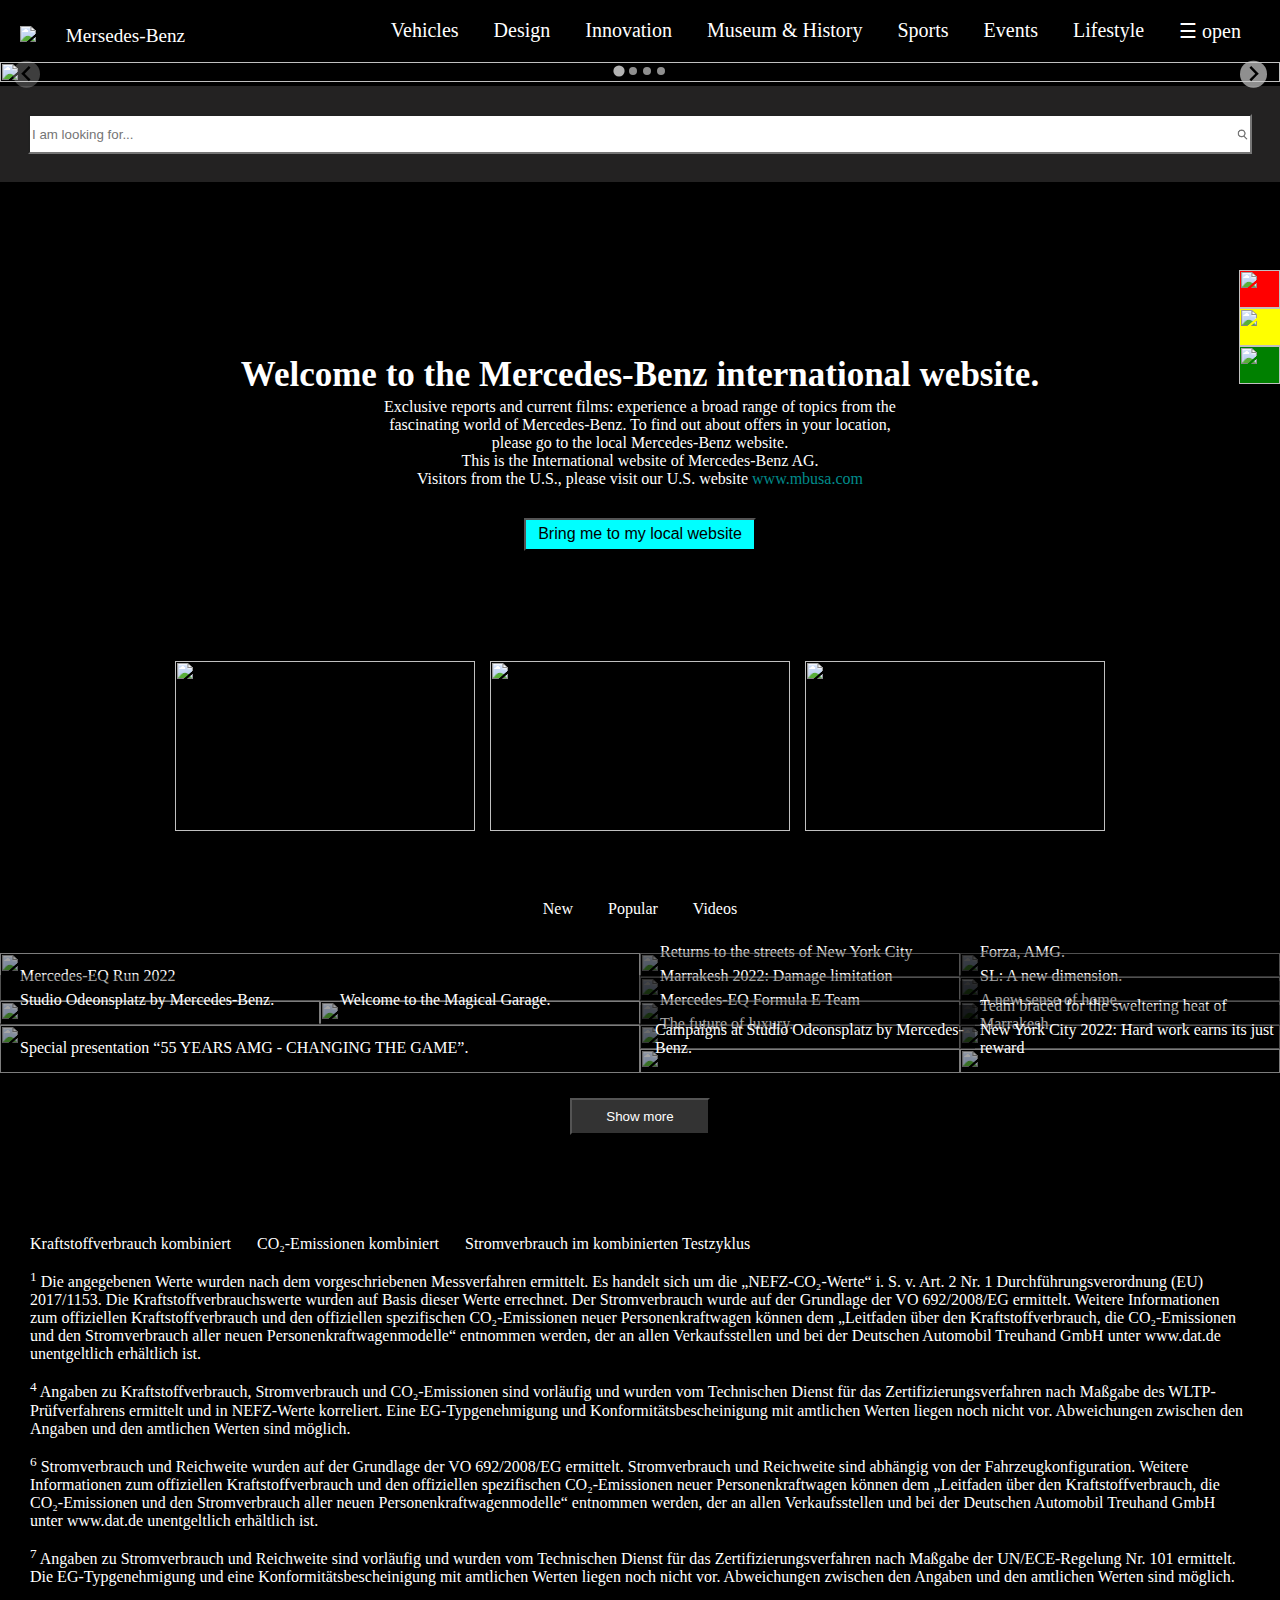
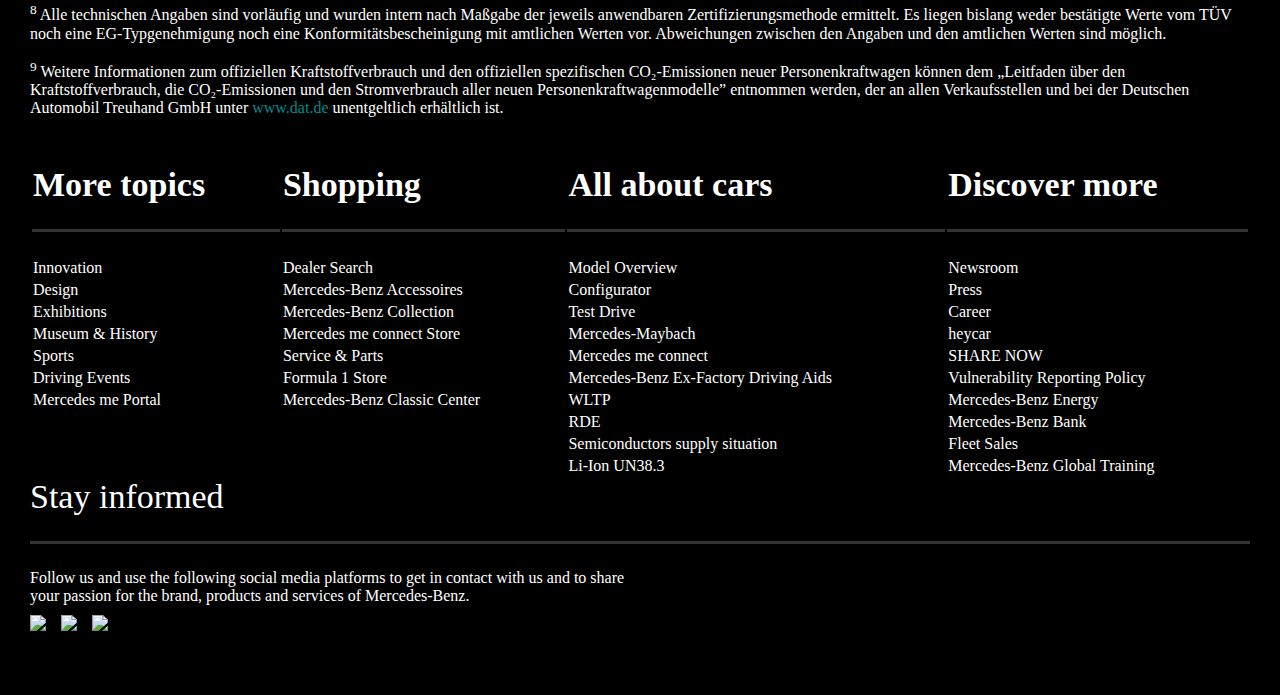
==== index.html @ c591882f "top menu is complete" ====
<!DOCTYPE html>
<html lang="en">

<head>
    <meta charset="UTF-8">
    <meta http-equiv="X-UA-Compatible" content="IE=edge">
    <meta name="viewport" content="width=device-width, initial-scale=1.0">
    <link rel="stylesheet" href="style.css">
    <link rel="stylesheet" href="splide.min.css">
    <script src="splide.min.js"></script>
    <link rel="icon" sizes="any" type="image/svg+xml" href="logo.svg">
    <link rel="stylesheet" href="Side.js" type="text/Javascript">
    <title>Mersedes Benz site</title>
</head>

<body style="background-color:black ;">
    <div class="Mersedes-Benz-Projecct">
            <div class="header">
                <div class="logo">
                    <img src="logo.svg">
                    <span class="site-title">Mersedes-Benz</span>
                </div>
                <div class="top-menu">
                    <div class="top-menu1">Vehicles</div>
                    <div class="top-menu2">Design</div>
                    <div class="top-menu3">Innovation</div>
                    <div class="top-menu4">Museum & History</div>
                    <div class="top-menu5">Sports</div>
                    <div class="top-menu6">Events</div>
                    <div class="top-menu7">Lifestyle</div>
                    <span class="icon-menu" onclick="openNav()">&#9776; open</span>
                </div>
            </div>
            <div class="wrapper">
                <div class="benz-main-slideshow">
                    <section class="splide" aria-label="Splide Basic HTML Example">
                        <div class="splide__track">
                            <ul class="splide__list">
                                <li class="splide__slide">
                                    <div class="lang-box">
                                        <div class="slide-item slide1">
                                            <div class="slide-title">
                                                <div>50 years of the 116 series.</div>
                                                <button class="button1">Find out more</button>
                                            </div>
                                        <img src="Project-photos/mercedes-benz_classic_history_w116.webp">
                                        </div>
                                    </div>
                                </li>
                                <li class="splide__slide">
                                    <div class="lang-box">
                                        <div class="slide-item slide2">
                                            <div class="slide-title">
                                                <div>Project MAYBACH</div>
                                                <button class="button1">Discover now</button>
                                            </div>
                                            <img src="Project-photos/project-maybach.webp">
                                        </div>
                                    </div>
                                </li>
                                <li class="splide__slide">
                                    <div class="lang-box">
                                        <div class="slide-item slide3">
                                            <div class="slide-title">
                                                <div>Welcome to the Magical Garage</div>
                                                <button class="button1">Discover now</button>
                                            </div>
                                            <img src="Project-photos/aks16.webp">
                                        </div>
                                    </div>
                                </li>
                                <li class="splide__slide">
                                    <div class="lang-box">
                                        <div class="slide-item slide4">
                                            <div class="slide-title">
                                                <div>World Premiere-EQS SUV.</div>
                                                <button class="button1">Discover now</button>
                                            </div>
                                            <img src="Project-photos/aks1.jpeg">
                                        </div>
                                    </div>
                                </li>
                            </ul>
                        </div>
                    </section>
                    <script>
                        var splide = new Splide('.splide');
                        splide.mount();
                    </script>
                </div>
                <table class="table-for-input">
                    <tr>
                        <td><input type="text" id="input" size="175" placeholder="I am looking for..." /></td>
                    </tr>
                </table>
                <div class="p5">
                    <h1 class="m2">Welcome to the Mercedes-Benz international website.</h1>
                    <div>Exclusive reports and current films: experience a broad range of topics from the
                        <br>fascinating world of Mercedes-Benz. To find out about offers in your location,</br> please
                        go to the local Mercedes-Benz website.</br>

                        This is the International website of Mercedes-Benz AG.
                        <br>Visitors from the U.S., please visit our U.S. website<a href="https://www.mbusa.com/"
                            target="_blank"> www.mbusa.com</a></br>
                    </div>
                    <div class="m3"><button class="button2"> Bring me to my local website</button></div>
                </div>
                <div class="p6">
                    <div><img src=Project-photos/aks2.jpg></div>
                    <div><img src=Project-photos/aks4.jpg></div>
                    <div><img src=Project-photos/she-channel-tile.jpg></div>
                </div>
                <div class="middle-menu">
                    <div class="middle-menu1">New</div>
                    <div class="middle-menu2">Popular</div>
                    <div class="middle-menu3">Videos</div>
                </div>
                <div class="content">
                    <div class="post post1">
                        <img src="Project-photos/aks3.jpg">
                        <div class="img1">
                            <p>Mercedes-EQ Run 2022</p>
                        </div>
                    </div>
                    <div class="post post2">
                        <img src="Project-photos/aks6.jpg">
                        <div class="img2">
                            <p>Returns to the streets of New York City</p>
                        </div>
                    </div>
                    <div class="post post3">
                        <img src="Project-photos/aks8.jpg">
                        <div class="img3">
                            <p>Forza, AMG.</p>
                        </div>
                    </div>
                    <div class="post post4">
                        <img src="Project-photos/aks10.jpg">
                        <div class="img4">
                            <p>Marrakesh 2022: Damage limitation</p>
                        </div>
                    </div>
                    <div class="post post5">
                        <img src="Project-photos/aks12.jpg">
                        <div class="img5">
                            <p>SL: A new dimension.</p>
                        </div>
                    </div>
                    <div class="post post6">
                        <img src="Project-photos/aks14.jpg">
                        <div class="img6">
                            <p>Studio Odeonsplatz by Mercedes-Benz.</p>
                        </div>
                    </div>
                    <div class="post post7">
                        <img src="Project-photos/aks16.jpg">
                        <div class="img7">
                            <p>Welcome to the Magical Garage.</p>
                        </div>
                    </div>
                    <div class="post post8">
                        <img src="Project-photos/aks5.jpg">
                        <div class="img8">
                            <p>Mercedes-EQ Formula E Team</p>
                        </div>
                    </div>
                    <div class="post post9">
                        <img src="Project-photos/aks7.jpg">
                        <div class="img9">
                            <p>A new sense of home.</p>
                        </div>
                    </div>
                    <div class="post post10">
                        <img src="Project-photos/aks9.jpg">
                        <div class="img10">
                            <p>Special presentation “55 YEARS AMG - CHANGING THE GAME”.</p>
                        </div>
                    </div>
                    <div class="post post11">
                        <img src="Project-photos/aks11.jpg">
                        <div class="img11">
                            <p>The future of luxury.</p>
                        </div>
                    </div>
                    <div class="post post12">
                        <img src="Project-photos/aks13.jpg">
                        <div class="img12">
                            <p>Team braced for the sweltering heat of Marrakesh</p>
                        </div>
                    </div>
                    <div class="post post13">
                        <img src="Project-photos/aks15.jpg">
                        <div class="img13">
                            <p>Campaigns at Studio Odeonsplatz by Mercedes-Benz.</p>
                        </div>
                    </div>
                    <div class="post post14">
                        <img src="Project-photos/aks17.jpg">
                        <div class="img14">
                            <p>New York City 2022: Hard work earns its just reward </p>
                        </div>
                    </div>
                </div>
                <div class="p9">
                    <button class="button3">Show more</button>
                </div>
                <div class="written">
                    <div class="written1">
                        <div>Kraftstoffverbrauch kombiniert</div>
                        <div>CO₂-Emissionen kombiniert </div>
                        <div>Stromverbrauch im kombinierten Testzyklus</div>
                    </div>
                    <div class="written2">
                        <p>
                            <sup>1</sup>
                            Die angegebenen Werte wurden nach dem vorgeschriebenen Messverfahren ermittelt. Es handelt
                            sich um die „NEFZ-CO₂-Werte“ i. S. v. Art. 2 Nr. 1 Durchführungsverordnung (EU) 2017/1153.
                            Die Kraftstoffverbrauchswerte wurden auf Basis dieser Werte errechnet. Der Stromverbrauch
                            wurde auf der Grundlage der VO 692/2008/EG ermittelt. Weitere Informationen zum offiziellen
                            Kraftstoffverbrauch und den offiziellen spezifischen CO₂-Emissionen neuer Personenkraftwagen
                            können dem „Leitfaden über den Kraftstoffverbrauch, die CO₂-Emissionen und den
                            Stromverbrauch aller neuen Personenkraftwagenmodelle“ entnommen werden, der an allen
                            Verkaufsstellen und bei der Deutschen Automobil Treuhand GmbH unter www.dat.de unentgeltlich
                            erhältlich ist.
                        </p>
                    </div>
                    <div>
                        <p>
                            <sup>4</sup>
                            Angaben zu Kraftstoffverbrauch, Stromverbrauch und CO₂-Emissionen sind vorläufig und wurden
                            vom Technischen Dienst für das Zertifizierungsverfahren nach Maßgabe des WLTP-Prüfverfahrens
                            ermittelt und in NEFZ-Werte korreliert. Eine EG-Typgenehmigung und Konformitätsbescheinigung
                            mit amtlichen Werten liegen noch nicht vor. Abweichungen zwischen den Angaben und den
                            amtlichen Werten sind möglich.
                        </p>
                    </div>
                    <div>
                        <p>
                            <sup>6</sup>
                            Stromverbrauch und Reichweite wurden auf der Grundlage der VO 692/2008/EG ermittelt.
                            Stromverbrauch und Reichweite sind abhängig von der Fahrzeugkonfiguration. Weitere
                            Informationen zum offiziellen Kraftstoffverbrauch und den offiziellen spezifischen
                            CO₂-Emissionen neuer Personenkraftwagen können dem „Leitfaden über den Kraftstoffverbrauch,
                            die CO₂-Emissionen und den Stromverbrauch aller neuen Personenkraftwagenmodelle“ entnommen
                            werden, der an allen Verkaufsstellen und bei der Deutschen Automobil Treuhand GmbH unter
                            www.dat.de unentgeltlich erhältlich ist.
                        </p>
                    </div>
                    <div>
                        <p>
                            <sup>7</sup>
                            Angaben zu Stromverbrauch und Reichweite sind vorläufig und wurden vom Technischen Dienst
                            für das Zertifizierungsverfahren nach Maßgabe der UN/ECE-Regelung Nr. 101 ermittelt. Die
                            EG-Typgenehmigung und eine Konformitätsbescheinigung mit amtlichen Werten liegen noch nicht
                            vor. Abweichungen zwischen den Angaben und den amtlichen Werten sind möglich.
                        </p>
                    </div>
                    <div>
                        <p>
                            <sup>8</sup>
                            Alle technischen Angaben sind vorläufig und wurden intern nach Maßgabe der jeweils
                            anwendbaren Zertifizierungsmethode ermittelt. Es liegen bislang weder bestätigte Werte vom
                            TÜV noch eine EG-Typgenehmigung noch eine Konformitätsbescheinigung mit amtlichen Werten
                            vor. Abweichungen zwischen den Angaben und den amtlichen Werten sind möglich.
                        </p>
                    </div>
                    <div>
                        <p>
                            <sup>9</sup>
                            Weitere Informationen zum offiziellen Kraftstoffverbrauch und den offiziellen spezifischen
                            CO₂-Emissionen neuer Personenkraftwagen können dem „Leitfaden über den Kraftstoffverbrauch,
                            die CO₂-Emissionen und den Stromverbrauch aller neuen Personenkraftwagenmodelle” entnommen
                            werden, der an allen Verkaufsstellen und bei der Deutschen Automobil Treuhand GmbH unter<a
                                href="https://www.dat.de/" target="_blank"> www.dat.de</a> unentgeltlich erhältlich ist.
                        </p>
                    </div>
                </div>
            </div>
        </div>
    </div>
    </div>
    <div class="quick-access">
        <div class="quick-access1"><img src="Project-photos/pinterest logo.webp"></div>
        <div class="quick-access2"><img src="Project-photos/snapchat logo.jpeg"></div>
        <div class="quick-access3"><img src="Project-photos/starbucks.png"></div>
    </div>
    <table class="table-for-writing">
        <tr>
            <th>More topics</th>
            <th>Shopping</th>
            <th>All about cars</th>
            <th>Discover more</th>
        </tr>
        <tr>
            <td class="Top-of-the-list">Innovation</td>
            <td class="Top-of-the-list">Dealer Search</td>
            <td class="Top-of-the-list">Model Overview</td>
            <td class="Top-of-the-list">Newsroom</td>
        </tr>
        <tr>
            <td>Design</td>
            <td>Mercedes-Benz Accessoires</td>
            <td>Configurator</td>
            <td>Press</td>
        </tr>
        <tr>
            <td>Exhibitions</td>
            <td>Mercedes-Benz Collection</td>
            <td>Test Drive</td>
            <td>Career</td>
        </tr>
        <tr>
            <td>Museum & History</td>
            <td>Mercedes me connect Store</td>
            <td>Mercedes-Maybach</td>
            <td>heycar</td>
        </tr>
        <tr>
            <td>Sports</td>
            <td>Service & Parts</td>
            <td>Mercedes me connect</td>
            <td>SHARE NOW</td>
        </tr>
        <tr>
            <td>Driving Events</td>
            <td>Formula 1 Store</td>
            <td>Mercedes-Benz Ex-Factory Driving Aids</td>
            <td>Vulnerability Reporting Policy</td>
        </tr>
        <tr>
            <td>Mercedes me Portal</td>
            <td>Mercedes-Benz Classic Center</td>
            <td>WLTP</td>
            <td>Mercedes-Benz Energy</td>
        </tr>
        <tr>
            <td></td>
            <td></td>
            <td>RDE</td>
            <td>Mercedes-Benz Bank</td>
        </tr>
        <tr>
            <td></td>
            <td></td>
            <td>Semiconductors supply situation</td>
            <td>Fleet Sales</td>
        </tr>
        <tr>
            <td></td>
            <td></td>
            <td>Li-Ion UN38.3</td>
            <td>Mercedes-Benz Global Training</td>
        </tr>
    </table>
    <div class="informed">
        <div class="informed-titele">Stay informed</div>
        <div class="Informed-writings">
            Follow us and use the following social media platforms to get in contact with us and to share<br>
            your passion for the brand, products and services of Mercedes-Benz.</br>
        </div>
        <div class="Ways-of-communication">
            <img class="Cyberspace1" src="Project-photos/youtube logo.jpg">
            <img class="Cyberspace2" src="Project-photos/darkmode-instagram.jpg">
            <img class="Cyberspace3" src="Project-photos/twitter.jpg">
        </div>
    </div>

    <div id="mySidenav" class="sidenav">
        <a href="javascript:void(0)" class="closebtn" onclick="closeNav()">&times;</a>
        <h2>Menu</h2>
        <a href="#">About</a>
        <a href="#">Services</a>
        <a href="#">Clients</a>
        <a href="#">Contact</a>
      </div>    
      <script>
        function openNav() {
          document.getElementById("mySidenav").style.width = "250px";
        }
        
        function closeNav() {
          document.getElementById("mySidenav").style.width = "0";
        }
        </script>      
</body>
</html>
---- style.css ----
html,
body {
    margin: 0;
    padding: 0;
    width: 100%;
    height: 100%;
}

html {
    color: #fff;
}

.header{
    display: grid;
    grid-template-columns: 1fr  1fr 1fr;
    grid-template-areas: "logo top-menu;"
}

.logo{
    font-size: larger;
    padding-left: 20px;
    padding-top: 25px;
    padding-bottom: 15px;
    box-sizing: border-box;
    grid-area: logo;
}

.top-menu {
    display: flex;
    cursor: pointer;
    grid-area: top-menu;
    gap: 35px;
    font-size: 20px;
    padding-right: 39px;
}

.top-menu1:hover {
    font-size: 30px;
    background: -webkit-linear-gradient( #3f5efb, #fc466b);
    -webkit-background-clip: text;
    -webkit-text-fill-color: transparent;
    transition: 0.5s;
}

.top-menu2:hover {
    font-size: 30px;
    background: -webkit-linear-gradient( #3f5efb, #fc466b);
    -webkit-background-clip: text;
    -webkit-text-fill-color: transparent;
    transition: 0.5s;}

.top-menu3:hover {
    font-size: 30px;
    background: -webkit-linear-gradient( #3f5efb, #fc466b);
    -webkit-background-clip: text;
    -webkit-text-fill-color: transparent;
    transition: 0.5s;
}

.top-menu4:hover {
    font-size: 30px;
    background: -webkit-linear-gradient( #3f5efb, #fc466b);
    -webkit-background-clip: text;
    -webkit-text-fill-color: transparent;
    transition: 0.5s;
}

.top-menu5:hover {
    font-size: 30px;
    background: -webkit-linear-gradient( #3f5efb, #fc466b);
    -webkit-background-clip: text;
    -webkit-text-fill-color: transparent;
    transition: 0.5s;
}

.top-menu6:hover {
    font-size: 30px;
    background: -webkit-linear-gradient( #3f5efb, #fc466b);
    -webkit-background-clip: text;
    -webkit-text-fill-color: transparent;
    transition: 0.5s;
}

.top-menu7:hover {
    font-size: 30px;
    background: -webkit-linear-gradient( #3f5efb, #fc466b);
    -webkit-background-clip: text;
    -webkit-text-fill-color: transparent;
    transition: 0.5s;
}

.wrapper {
    width: 100%;
    height: 100%;
    position: relative;
}

.slide-show {
    width: 100%;
    height: 600px;
    background-color: #333;
}

.p3 {
    color: #fff;
    font-size: 40px;
    position: absolute;
    top: 60px;
    left: 150px;
}

.table-for-input {
    background-color: rgb(35, 34, 34);
    border: black;
    width: 100%;
}

#input {
    background-image: url(icon-search.png);
    background-position: right;
    background-size: 15px;
    background-repeat: no-repeat;
    height: 40px;
    cursor: pointer;
    box-sizing: border-box;
    width: calc(100% - 50px);
    margin: 25px;
}

.m1 {
    background-color: #fff;
    width: 1200px;
    height: 30px;
    padding-top: 16px;
    padding-left: 16px;
    color: gray;
}

.p5 {
    padding-top: 150px;
    text-align: center;

}

.m2 {
    font-size: 35px;
    height: 19px;
}

.m3 {
    padding-top: 30px;
}

.p6 {
    display: flex;
    width: max-content;
    margin: 0 auto;
    gap: 15px;
    padding-top: 110px;
}

.p6 img {
    width: 300px;
    height: 170px;
}

.p6 img:hover {
    cursor: pointer;
    border-bottom: lightblue solid 8px;
}

.middle-menu {
    display: flex;
    flex-direction: row;
    gap: 35px;
    width: 100%;
    height: 100%;
    padding-top: 65px;
    justify-content: center;
    padding-bottom: 35px;
}

.middle-menu1 {
    cursor: pointer;
}

.middle-menu2 {
    cursor: pointer;
}

.middle-menu3 {
    cursor: pointer;
}

.middle-menu1:hover {
    color: lightskyblue;
}

.middle-menu2:hover {
    color: lightskyblue;
}

.middle-menu3:hover {
    color: lightskyblue;
}

.content {
    width: 100%;
    display: grid;
    grid-template-columns: 1fr 1fr 1fr 1fr;
    grid-template-rows: 1fr 1fr 1fr 1fr 1fr;
    grid-template-areas: "post1 post1 post2 post3"
        "post1 post1 post4 post5"
        "post6 post7 post8 post9"
        "post10 post10 post11 post12"
        "post10 post10 post13 post14";
}

.content:hover {
    cursor: pointer;
}

.post img {
    width: 100%;
    height: 100%;
}

.post1 {
    grid-area: post1;
    position: relative;
}

.img1 {
    position: absolute;
    background-color: rgb(0, 0, 0, .35);
    bottom: 0px;
    width: 100%;
    padding-left: 20px;
}

.post2 {
    grid-area: post2;
    position: relative;
}

.img2 {
    position: absolute;
    background-color: rgb(0, 0, 0, .35);
    bottom: 0px;
    width: 100%;
    padding-left: 20px;
}

.post3 {
    grid-area: post3;
    position: relative;
}

.img3 {
    position: absolute;
    background-color: rgb(0, 0, 0, .35);
    bottom: 0px;
    width: 100%;
    box-sizing: border-box;
    padding-left: 20px;
}

.post4 {
    grid-area: post4;
    position: relative;
}

.img4 {
    position: absolute;
    background-color: rgb(0, 0, 0, .35);
    bottom: 0px;
    width: 100%;
    padding-left: 20px;
}

.post5 {
    grid-area: post5;
    position: relative;
}

.img5 {
    position: absolute;
    background-color: rgb(0, 0, 0, .35);
    bottom: 0px;
    width: 100%;
    box-sizing: border-box;
    padding-left: 20px;
}

.post6 {
    grid-area: post6;
    position: relative;
}

.img6 {
    position: absolute;
    background-color: rgb(0, 0, 0, .35);
    bottom: 0px;
    width: 100%;
    padding-left: 20px;
}

.post7 {
    grid-area: post7;
    position: relative;
}

.img7 {
    position: absolute;
    background-color: rgb(0, 0, 0, .35);
    bottom: 0px;
    width: 100%;
    padding-left: 20px;
}

.post8 {
    grid-area: post8;
    position: relative;
}

.img8 {
    position: absolute;
    background-color: rgb(0, 0, 0, .35);
    bottom: 0px;
    width: 100%;
    padding-left: 20px;
}

.post9 {
    grid-area: post9;
    position: relative;
}

.img9 {
    position: absolute;
    background-color: rgb(0, 0, 0, .35);
    bottom: 0px;
    width: 100%;
    box-sizing: border-box;
    padding-left: 20px;
}

.post10 {
    grid-area: post10;
    position: relative;
}

.img10 {
    position: absolute;
    background-color: rgb(0, 0, 0, .35);
    bottom: 0px;
    width: 100%;
    padding-left: 20px;
}

.post11 {
    grid-area: post11;
    position: relative;
}

.img11 {
    position: absolute;
    background-color: rgb(0, 0, 0, .35);
    bottom: 0px;
    width: 100%;
    padding-left: 20px;
}

.post12 {
    grid-area: post12;
    position: relative;
}

.img12 {
    position: absolute;
    background-color: rgb(0, 0, 0, .35);
    bottom: 0px;
    width: 100%;
    box-sizing: border-box;
    padding-left: 20px;
}

.post13 {
    grid-area: post13;
    position: relative;
}

.img13 {
    position: absolute;
    background-color: rgb(0, 0, 0, .35);
    bottom: 0px;
    width: 100%;
    padding-left: 15px;
}

.post14 {
    grid-area: post14;
    position: relative;
}

.img14 {
    position: absolute;
    background-color: rgb(0, 0, 0, .35);
    bottom: 0px;
    width: 100%;
    box-sizing: border-box;
    padding-left: 20px;
}

.p9 {
    padding-top: 25px;
    text-align: center;
}

.header {
    display: flex;
    align-items: center;
    justify-content: space-between;
}

a{
    text-decoration: none;
    color: darkcyan;
}

a:hover {
    color: plum;
}

.button1 {
    border: none;
    color: #fff;
    background-color: #333;
    padding: 7px 20px 6px;
    cursor: pointer;
    font-size: 16px;
}

.button2 {
    background-color: aqua;
    padding: 5px 12px 6px 12px;
    cursor: pointer;
    font-size: 16px;
}

.button2:hover {
    border-bottom: red solid 4px;
}

.button3 {
    background-color: #333;
    color: #fff;
    padding: 9px 34px;
    cursor: pointer;
}
.button3:hover{
    border-bottom: rgb(87, 83, 83) solid 3px;
    color: aquamarine;
}
.written {
    font-family: Roboto-Black;
    width: calc(100% - 60px);
    margin-left: auto;
    margin-right: auto;
    padding-bottom: 30px;
}

.written1 {
    display: flex;
    gap: 26px;
    padding-top: 100px;
}

@font-face {
    font-family: roboto;
    src: url("Roboto-Black.ttf");
}

.quick-access {
    position: fixed;
    width: 177px;
    right: -136px;
    top: 270px;
}

.quick-access:hover {
    cursor: pointer;
}

.quick-access1 {
    background-color: red;
    height: 38px;
}

.quick-access1 img {
    width: 41px;
    height: 38px;
}

.quick-access2 {
    background-color: yellow;
    height: 38px;
}

.quick-access2 img {
    width: 45px;
    height: 38px;
}

.quick-access3 {
    background-color: green;
    height: 38px;
}

.quick-access3 img {
    width: 41px;
    height: 38px;
}

.table-for-writing {
    background-color: black;
    width: calc(100% - 60px);
    margin-left: auto;
    margin-right: auto;
    padding-left: 0%;
    padding-right: 0%;
}

th {
    text-align: left;
    font-size: 34px;
    border-bottom: 3px solid #333;
    padding-bottom: 25px;
}

.Top-of-the-list {
    padding-top: 25px;
}

.benz-main-slideshow {
    height: 100%;
    width: 100%;
}

.slide-title {
    padding-top: 70px;
    padding-left: 150px;
    font-size: 40px;
    position: absolute;
}

.slide1 img{
    width: 100%;
    height: 100%;
    object-fit: contain;

}

.slide2 img{
    width: 100%;
    height: 100%;
    object-fit: contain;

}

.slide3 img{
    width: 100%;
    height: 100%;
    object-fit: contain;

}

.slide4 img{
    width: 100%;
    height: 100%;
    object-fit: contain;

}

.site-title{
    padding-left: 25px;
}

.informed-titele {
    font-size: 34px;
    border-bottom: #333 solid 3px;
    padding-bottom: 25px;
}

.informed {
    width: calc(100% - 60px);
    margin-left: auto;
    margin-right: auto;
}

.Informed-writings {
    padding-top: 25px;
}

.Ways-of-communication {
    display: flex;
    flex-direction: row;
    gap: 15px;
    width: 40px;
    height: 40px;
    padding-top: 10px;
    padding-bottom: 40px;
}

.Cyberspace1{
 cursor: pointer;
}

.Cyberspace2{
    cursor: pointer;
}

.Cyberspace3{
    cursor: pointer;
   }

   
.sidenav {
  height: 100%;
  width: 0;
  position: fixed;
  z-index: 1;
  top: 0;
  left: 0;
  background-color: #111;
  overflow-x: hidden;
  transition: 0.5s;
  padding-top: 60px;
}

.sidenav a {
  padding: 8px 8px 8px 32px;
  text-decoration: none;
  font-size: 25px;
  color: #818181;
  display: block;
  transition: 0.3s;
}

.sidenav a:hover {
  color: #f1f1f1;
}

.sidenav .closebtn {
  position: absolute;
  top: 0;
  right: 25px;
  font-size: 36px;
  margin-left: 50px;
}

@media screen and (max-height: 450px) {
  .sidenav {padding-top: 15px;}
  .sidenav a {font-size: 18px;}
}

.icon-menu:hover{
    font-size: 30px;
    background: -webkit-linear-gradient( #db232d, #babb5c, #20b9b7);
    -webkit-background-clip: text;
    -webkit-text-fill-color: transparent;
    transition: 0.5s;

}

h2{
    padding-left: 35px;
    font-size: 41px;
}
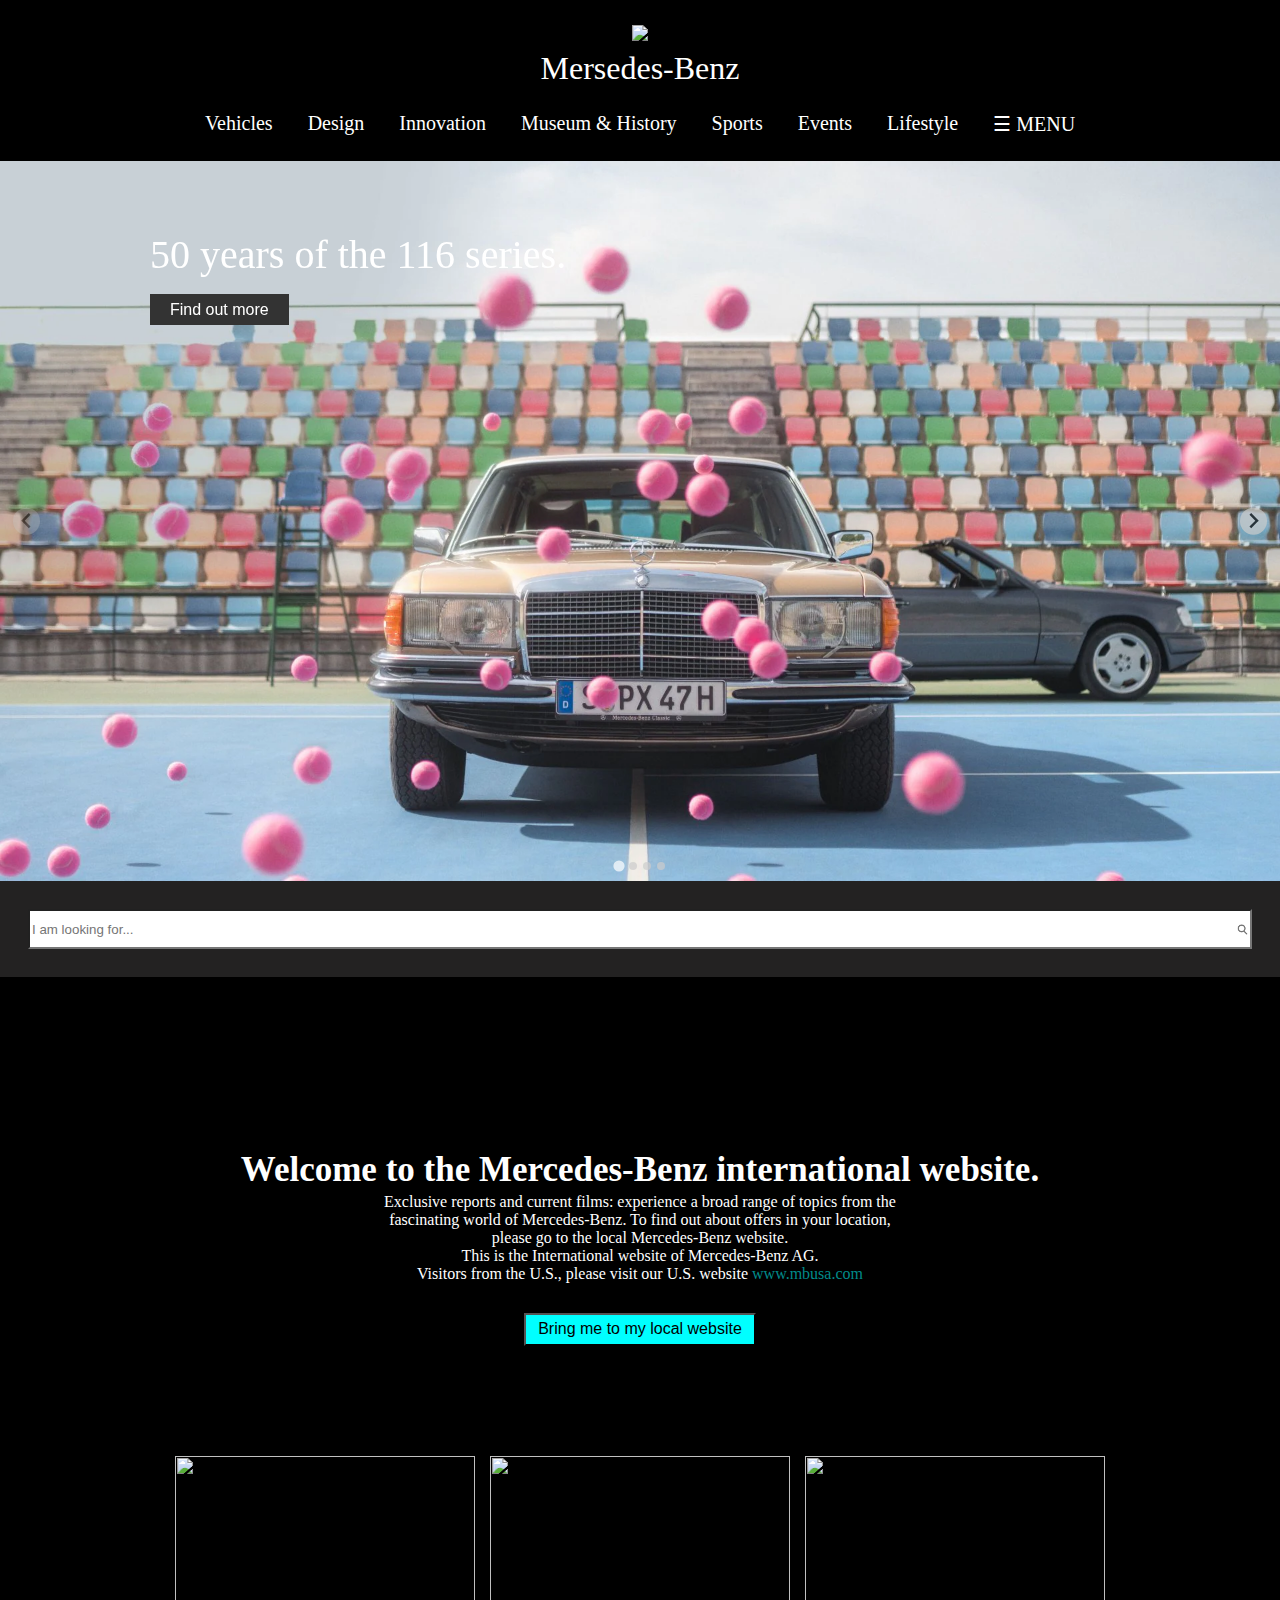
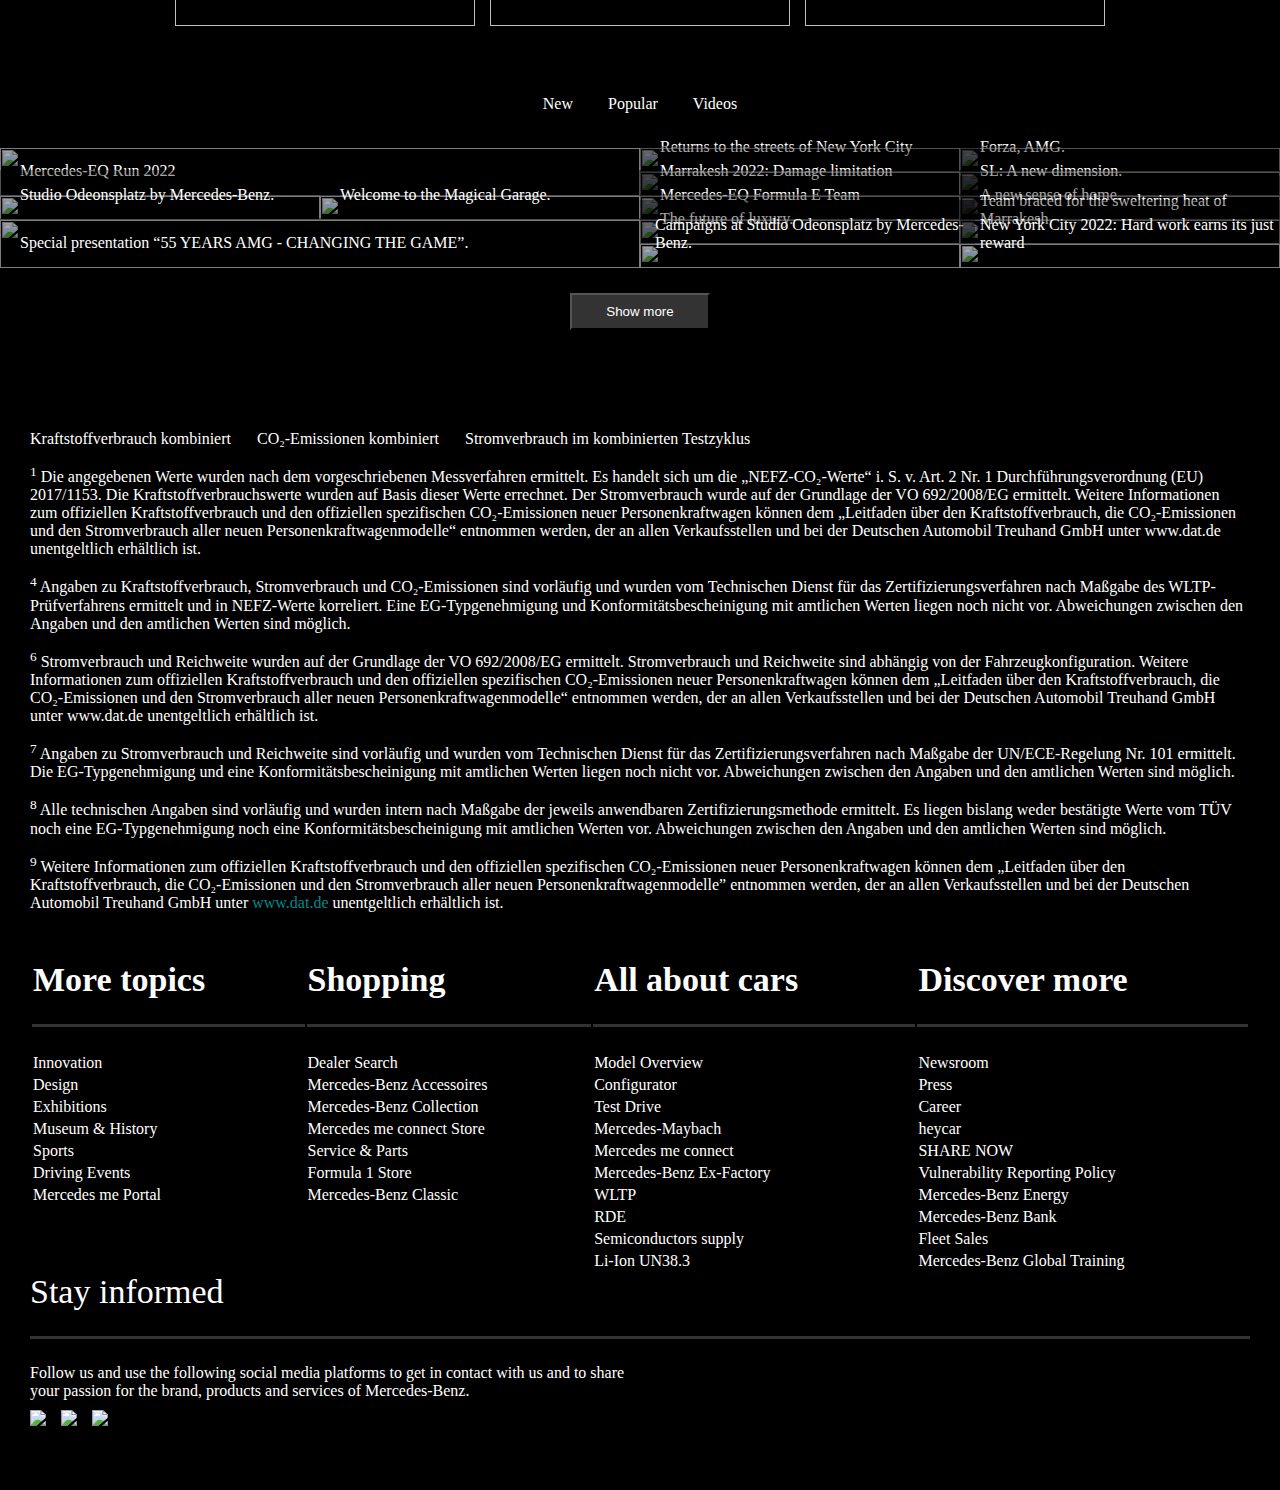
==== commit 1804e1c5: "website is risponsive" ====
--- a/index.html
+++ b/index.html
@@ -2,6 +2,7 @@
 <html lang="en">
 
 <head>
+    <meta name="viewport" content="width=device-width, initial-scale=1.0">
     <meta charset="UTF-8">
     <meta http-equiv="X-UA-Compatible" content="IE=edge">
     <meta name="viewport" content="width=device-width, initial-scale=1.0">
@@ -10,6 +11,7 @@
     <script src="splide.min.js"></script>
     <link rel="icon" sizes="any" type="image/svg+xml" href="logo.svg">
     <link rel="stylesheet" href="Side.js" type="text/Javascript">
+    <script src="menu.js" async></script>
     <title>Mersedes Benz site</title>
 </head>
 
@@ -18,8 +20,8 @@
             <div class="header">
                 <div class="logo">
                     <img src="logo.svg">
-                    <span class="site-title">Mersedes-Benz</span>
-                </div>
+                </div>
+                <div class="site-title">Mersedes-Benz</div>
                 <div class="top-menu">
                     <div class="top-menu1">Vehicles</div>
                     <div class="top-menu2">Design</div>
@@ -28,7 +30,7 @@
                     <div class="top-menu5">Sports</div>
                     <div class="top-menu6">Events</div>
                     <div class="top-menu7">Lifestyle</div>
-                    <span class="icon-menu" onclick="openNav()">&#9776; open</span>
+                    <span class="icon-menu" onclick="openNav()">&#9776; MENU</span>
                 </div>
             </div>
             <div class="wrapper">
@@ -43,7 +45,7 @@
                                                 <div>50 years of the 116 series.</div>
                                                 <button class="button1">Find out more</button>
                                             </div>
-                                        <img src="Project-photos/mercedes-benz_classic_history_w116.webp">
+                                        <img src="Project-photos/old mersedes benz car.png">
                                         </div>
                                     </div>
                                 </li>
@@ -54,7 +56,7 @@
                                                 <div>Project MAYBACH</div>
                                                 <button class="button1">Discover now</button>
                                             </div>
-                                            <img src="Project-photos/project-maybach.webp">
+                                            <img src="Project-photos/project-maybach.png">
                                         </div>
                                     </div>
                                 </li>
@@ -65,7 +67,7 @@
                                                 <div>Welcome to the Magical Garage</div>
                                                 <button class="button1">Discover now</button>
                                             </div>
-                                            <img src="Project-photos/aks16.webp">
+                                            <img src="Project-photos/aks16.png">
                                         </div>
                                     </div>
                                 </li>
@@ -76,7 +78,7 @@
                                                 <div>World Premiere-EQS SUV.</div>
                                                 <button class="button1">Discover now</button>
                                             </div>
-                                            <img src="Project-photos/aks1.jpeg">
+                                            <img src="Project-photos/EQS SUV.png">
                                         </div>
                                     </div>
                                 </li>
@@ -279,11 +281,6 @@
         </div>
     </div>
     </div>
-    <div class="quick-access">
-        <div class="quick-access1"><img src="Project-photos/pinterest logo.webp"></div>
-        <div class="quick-access2"><img src="Project-photos/snapchat logo.jpeg"></div>
-        <div class="quick-access3"><img src="Project-photos/starbucks.png"></div>
-    </div>
     <table class="table-for-writing">
         <tr>
             <th>More topics</th>
@@ -324,12 +321,12 @@
         <tr>
             <td>Driving Events</td>
             <td>Formula 1 Store</td>
-            <td>Mercedes-Benz Ex-Factory Driving Aids</td>
+            <td>Mercedes-Benz Ex-Factory </td>
             <td>Vulnerability Reporting Policy</td>
         </tr>
         <tr>
             <td>Mercedes me Portal</td>
-            <td>Mercedes-Benz Classic Center</td>
+            <td>Mercedes-Benz Classic </td>
             <td>WLTP</td>
             <td>Mercedes-Benz Energy</td>
         </tr>
@@ -342,7 +339,7 @@
         <tr>
             <td></td>
             <td></td>
-            <td>Semiconductors supply situation</td>
+            <td>Semiconductors supply</td>
             <td>Fleet Sales</td>
         </tr>
         <tr>
@@ -373,14 +370,5 @@
         <a href="#">Clients</a>
         <a href="#">Contact</a>
       </div>    
-      <script>
-        function openNav() {
-          document.getElementById("mySidenav").style.width = "250px";
-        }
-        
-        function closeNav() {
-          document.getElementById("mySidenav").style.width = "0";
-        }
-        </script>      
 </body>
 </html>--- a/style.css
+++ b/style.css
@@ -10,19 +10,11 @@
     color: #fff;
 }
 
-.header{
-    display: grid;
-    grid-template-columns: 1fr  1fr 1fr;
-    grid-template-areas: "logo top-menu;"
-}
 
 .logo{
-    font-size: larger;
-    padding-left: 20px;
     padding-top: 25px;
-    padding-bottom: 15px;
+    padding-bottom: 5px;
     box-sizing: border-box;
-    grid-area: logo;
 }
 
 .top-menu {
@@ -31,7 +23,7 @@
     grid-area: top-menu;
     gap: 35px;
     font-size: 20px;
-    padding-right: 39px;
+    padding-bottom: 25px ;
 }
 
 .top-menu1:hover {
@@ -47,7 +39,8 @@
     background: -webkit-linear-gradient( #3f5efb, #fc466b);
     -webkit-background-clip: text;
     -webkit-text-fill-color: transparent;
-    transition: 0.5s;}
+    transition: 0.5s;
+}
 
 .top-menu3:hover {
     font-size: 30px;
@@ -194,14 +187,20 @@
 
 .middle-menu1:hover {
     color: lightskyblue;
+    font-size: 20px;
+    transition: 0.5s;
 }
 
 .middle-menu2:hover {
     color: lightskyblue;
+    font-size: 20px;
+    transition: 0.5s;
 }
 
 .middle-menu3:hover {
     color: lightskyblue;
+    font-size: 20px;
+    transition: 0.5s;
 }
 
 .content {
@@ -421,6 +420,7 @@
     display: flex;
     align-items: center;
     justify-content: space-between;
+    flex-direction: column;
 }
 
 a{
@@ -481,46 +481,6 @@
     src: url("Roboto-Black.ttf");
 }
 
-.quick-access {
-    position: fixed;
-    width: 177px;
-    right: -136px;
-    top: 270px;
-}
-
-.quick-access:hover {
-    cursor: pointer;
-}
-
-.quick-access1 {
-    background-color: red;
-    height: 38px;
-}
-
-.quick-access1 img {
-    width: 41px;
-    height: 38px;
-}
-
-.quick-access2 {
-    background-color: yellow;
-    height: 38px;
-}
-
-.quick-access2 img {
-    width: 45px;
-    height: 38px;
-}
-
-.quick-access3 {
-    background-color: green;
-    height: 38px;
-}
-
-.quick-access3 img {
-    width: 41px;
-    height: 38px;
-}
 
 .table-for-writing {
     background-color: black;
@@ -583,7 +543,8 @@
 }
 
 .site-title{
-    padding-left: 25px;
+    padding-bottom: 25px;
+    font-size: xx-large;
 }
 
 .informed-titele {
@@ -677,3 +638,29 @@
     padding-left: 35px;
     font-size: 41px;
 }
+
+@media screen and (max-width: 800px) 
+{
+
+   .header{
+    width: 930px;
+   }
+
+
+   .wrapper{
+    width: 930px;
+   }
+
+
+   .table-for-writing{
+    width: 900px;
+    margin-left: 30px;
+    padding-right: 30px;
+   }
+
+
+   .informed{
+    width: 900px;
+    margin-left: 30px;
+   }
+}
